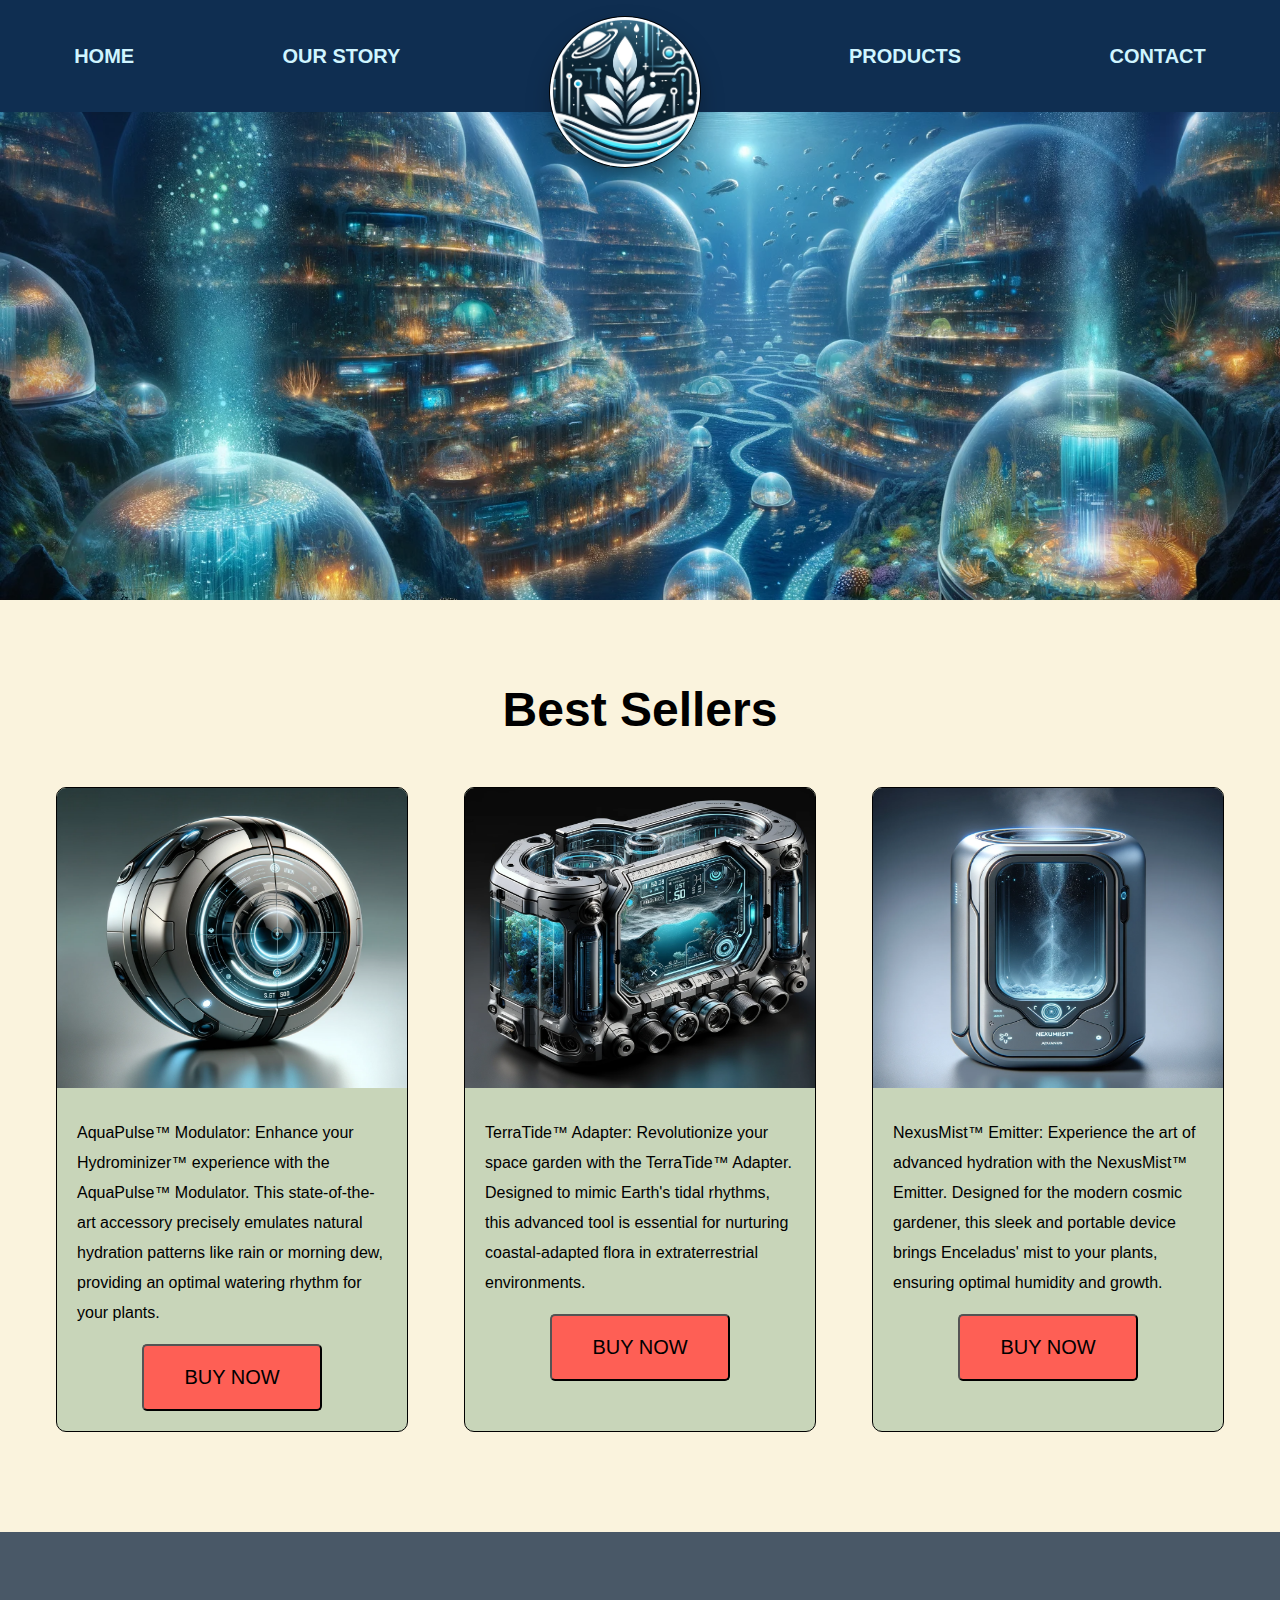
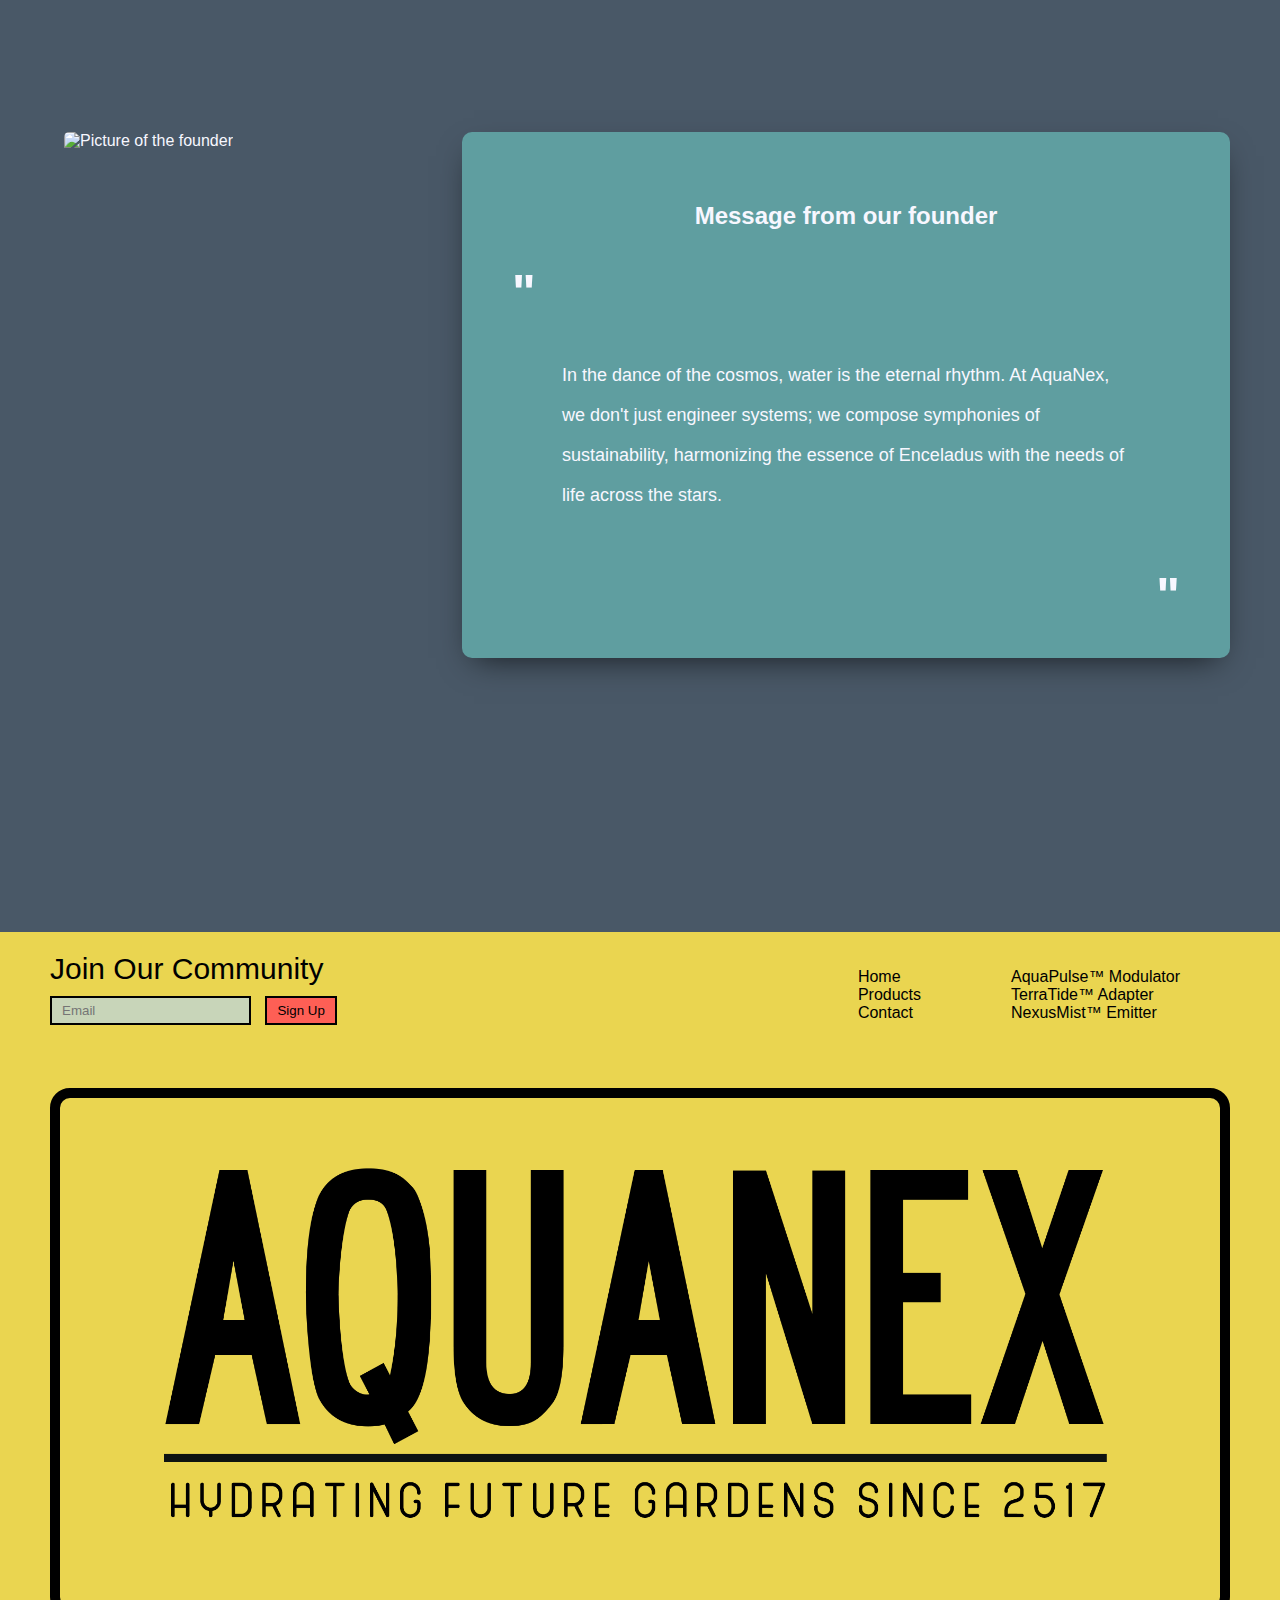
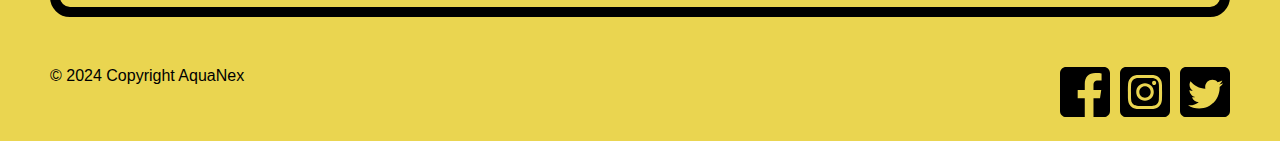
==== index.html @ 2b8085fd "Initial Commit" ====
<!DOCTYPE html>
<html lang="en">
<head>
    <meta charset="UTF-8">
    <meta name="viewport" content="width=device-width, initial-scale=1.0">
    <link rel="stylesheet" href="./styles.css">
    <title>SBA 307</title>
</head>
<body>
    <nav>
        <ul id="nav-ul">
            <li class="nav-li"><a href="/index.html">Home</a></li>
            <li class="nav-li"><a href="/story.html">Our Story</a></li>
            <li class="nav-img"><a href="#"><img src="/images/logo-1.png" alt="Logo"></a></li>
            <li class="nav-li"><a href="#">Products</a></li>
            <li class="nav-li"><a href="/contact.html">Contact</a></li>
        </ul>
    </nav>
    <header>

    </header>
    <main>
        <section id="best-sellers">
            <h1>Best Sellers</h1>
            <div class="product-card">
                <img src="/images/productimages/aquapulsemodulator.png" alt="product-image">
                <p>AquaPulse™ Modulator: Enhance your Hydrominizer™ experience with the AquaPulse™ Modulator. This state-of-the-art accessory precisely emulates natural hydration patterns like rain or morning dew, providing an optimal watering rhythm for your plants.</p>
                <button>BUY NOW</button>
                
            </div>
            <div class="product-card">
                <img src="/images/productimages/terratideadapter.png" alt="product-image">
                <p>TerraTide™ Adapter: Revolutionize your space garden with the TerraTide™ Adapter. Designed to mimic Earth's tidal rhythms, this advanced tool is essential for nurturing coastal-adapted flora in extraterrestrial environments.</p>
                <button>BUY NOW</button>
                
            </div>
            <div class="product-card">
                <img src="/images/productimages/nexusmist.png" alt="product-image">
                <p>NexusMist™ Emitter: Experience the art of advanced hydration with the NexusMist™ Emitter. Designed for the modern cosmic gardener, this sleek and portable device brings Enceladus' mist to your plants, ensuring optimal humidity and growth.</p>
                <button>BUY NOW</button>
                
            </div>
        </section>
        <section id="founder-section">
            <img src="/images/founder.png" alt="Picture of the founder">
            
            <div>
                <h2>Message from our founder</h2>
                <h1 class="quote1">"</h1>
                    <P>In the dance of the cosmos, water is the eternal rhythm. At AquaNex, we don't just engineer systems; we compose symphonies of sustainability, harmonizing the essence of Enceladus with the needs of life across the stars.</P>
                <h1 style="float: right;">"</h1>
            </div>
        </section>
        
    </main>
    
    <footer>
        <form action="#">
                <label for="emailform">Join Our Community</label><br>
                <input type="email" id="emailform" name="emailform" placeholder="Email">
                <input id="form-submit" type="submit" value="Sign Up">
        </form>
        <div class="footer-links" style="display: flex;">
            <ul>
                <li><a href="/index.html">Home</a></li>
                <li><a href="#">Products</a></li>
                <li><a href="/contact.html">Contact</a></li>
            </ul>
            <ul>
                <li><a href="#">AquaPulse™ Modulator</a></li>
                <li><a href="#">TerraTide™ Adapter</a></li>
                <li><a href="#">NexusMist™ Emitter</a></li>
            </ul>
        </div>
        <div id="footerlogo">
            <div id="logo-box">            
                <img src="/images/footerlogo.png" alt="AquaNex: Hyrdating Future Gardens">
            </div>

            
        </div>
        <div style="width: 100vw;">
            <div style="width: 50%; display: inline; margin-left:50px;">© 2024 Copyright AquaNex</div>
            <div class="social-div" style="width: 50%; float:right;">
                <a href="http://facebook.com"><img src="/images/facebookicon.svg" alt="Facebook"></a><a href="http://instagram.com"><img src="/images/instagramicon.svg" alt="Instagram"></a><a href="http://twitter.com"><img src="/images/twittericon.svg" alt="Twitter/X"></a>
            </div>
        </div>
    </footer>
</body>
</html>
---- styles.css ----
body {
    margin: 0;
    font-family: 'Segoe UI', Tahoma, Geneva, Verdana, sans-serif;
}

/* -----------------------------------------Nav Bar--------------------------------------------- */

nav {
    background-color: #0f2e51;
    position: fixed;
    width: 100vw;
    z-index: 10;

}

nav ul{
    display: flex;
    align-content: center;
    justify-content: space-around;
    list-style-type: none;
    padding: 0;
    height: 80px;
}

nav a{
    text-decoration: none;
    color: #d0f5ff;
    font-size: 20px;
    text-transform: uppercase;
    font-weight: 900;
}
nav a:hover {
    color: #0d2747;
}

.nav-li {
    display: flex;
    align-items: center;
}

nav img{
    height:150px;
    position: relative;
    border: 1px solid black;
    border-radius: 50%;
    box-shadow: 0px 12px 31px -12px rgba(0,0,0,0.7);
    ;

}

header {
    height: 500px;
    padding-top: 100px;
    background-image: url("/images/EnceladusUnderwater2.png");
    background-position:top center;
    background-size: 100vw;
    background-attachment: fixed;
    background-repeat: no-repeat;
}

/* ---------------------------------------Product section------------------------------------------ */

#best-sellers {
    
    display: flex;
    flex-wrap: wrap;
    align-content: center;
    padding: 50px 0;
    justify-content: space-evenly;
    background-color: #FAF3DD;
    padding-bottom: 100px;
}

#best-sellers h1 {
    width: 100%;
    text-align: center;
    margin-bottom: 50px;
    font-size:xxx-large;
    
}

.product-card {
    border: 1px solid black;
    border-radius: 10px;
    width: 350px;
    text-align: center;
    padding-bottom: 20px;
    overflow: hidden;
    background-color: #C8D5B9;

}
.product-card img{
    width: 100%;
    height: 300px;
    margin-bottom: 10px;
}
.product-card p{
    width: auto;
    padding: 0 20px;
    text-align: left;
    line-height: 30px;
}
.product-card button{
    background-color: #FE5F55;
    padding: 20px 40px;
    border-radius: 5px;
    font-size: 20px;
}
.product-card button:hover{
    background-color: #ff8a82;
}

/* --------------------------------------------Founder Section---------------------------------------- */

#founder-section {
    height: 800px;
    padding-top: 200px;
    background-color: #495867;
    color: #F7F7FF;

}
#founder-section img{
    float: left;
    margin-left: 5%;
    margin-right: 50px;
    height: 500px;
    border-radius: 5px;
    position: absolute;

}
#founder-section h2{
text-align: center;
}

#founder-section h1{
font-size: 50px;
padding: 0 50px;
    }
#founder-section div{
width: 60%;
float: right;
background-color: cadetblue;
margin-right: 50px;
padding-top:50px;
border-radius: 10px;
box-shadow: 0px 12px 31px -12px rgba(0,0,0,0.7);
}

#founder-section p{
padding: 0 100px;
font-size: large;
line-height: 40px;
}

/* ------------------------------------------Footer------------------------------------------------- */

footer {
    width: 100%;
    background-color: rgb(234, 213, 80);

    display: flex;
    flex-wrap: wrap;
    justify-content: space-between;
    padding-top: 20px;
}
#footerlogo {
    width: 100vw;
    display: block;
    text-align: center;
    padding: 50px;
}
#footerlogo img {

    height: auto;
    width: 100%;
}
#logo-box {
    border: 10px solid black;
    border-radius: 20px;

}
.social-div{
    text-align: right;
    padding-right: 50px;
    margin-bottom: 20px;
}

.social-div img{
    width: 50px;
    margin-left: 10px;
}

.social-div img:hover{
    filter: invert();
}

.footer-links a{
    text-decoration: none;
    color: black;
}

.footer-links a:hover{
    color: rgb(123, 65, 141);
}

.footer-links ul {
    list-style-type: none;
    margin-right:50px
}

footer form {
    padding-left: 50px;
}

footer form label{
    font-size: 30px;
}

#emailform {
    background-color: #C8D5B9;
    border: 2px solid black;
    padding: 5px 10px;
    margin-right: 10px;
    margin-top: 10px;
}

#form-submit{
    background-color: #FE5F55;
    border: 2px solid black;
    padding: 5px 10px;
    transition-duration: 1s;
}

#form-submit:hover{
    background-color: #cd5047;
}

.footer-links {
    padding-right: 50px;
}

#footer-copyright {
    margin-left:50px;
    height: 50px;
    float: left;
    padding-top: 20px;
}

/* --------------------------------------Story page--------------------------------------------------- */


#story-page{
    background-color: #FAF3DD;
    padding: 50px 100px;

}
#story-page img{
    margin: 20px;
}
#story-page h1{
    text-align: center;
    margin-top: 0;
    margin-bottom: 50px;
}
#story-page p:nth-of-type(2),#story-page p:nth-of-type(4), #story-page p:nth-of-type(6)   {
    color: green;
    margin-bottom: 100px;
}
#story-page p{
    line-height: 50px;
}
#story-page div{
    width: 100%;
    text-align: center;
    margin: 0 auto;
}

#story-page h2:nth-of-type(7){
    text-align: center;
}

/* --------------------------------------Contact page--------------------------------------------------- */

#contact-page{
    background-color: #FAF3DD;
    padding: 50px 100px;
    text-align: center;
}
#contact-page h1{
    text-align: center;
    margin-top: 0;
    margin-bottom: 50px;
    font-size: xxx-large;
}
#contact-page form{
    display: flex;
    flex-direction: column;
    width: 50%;
}
#contact-page input, #contact-page select{
    margin-bottom: 20px;
    padding: 10px;
    background-color: #e2e8e0;
    border: 2px solid white;
    color: #be4d5e;
}
#contact-page textarea{
    background-color: #e2e8e0;
    border: 2px solid white;
    color: #be4d5e; 
}
#form-div {
    display: flex;
    justify-content: space-evenly;
    margin-top: 100px;
    margin-bottom: 200px;
}
#contact-image{
    width: 20%;
    background-image: url("/images/underwaterlandscape.png");
    background-size: cover;
}
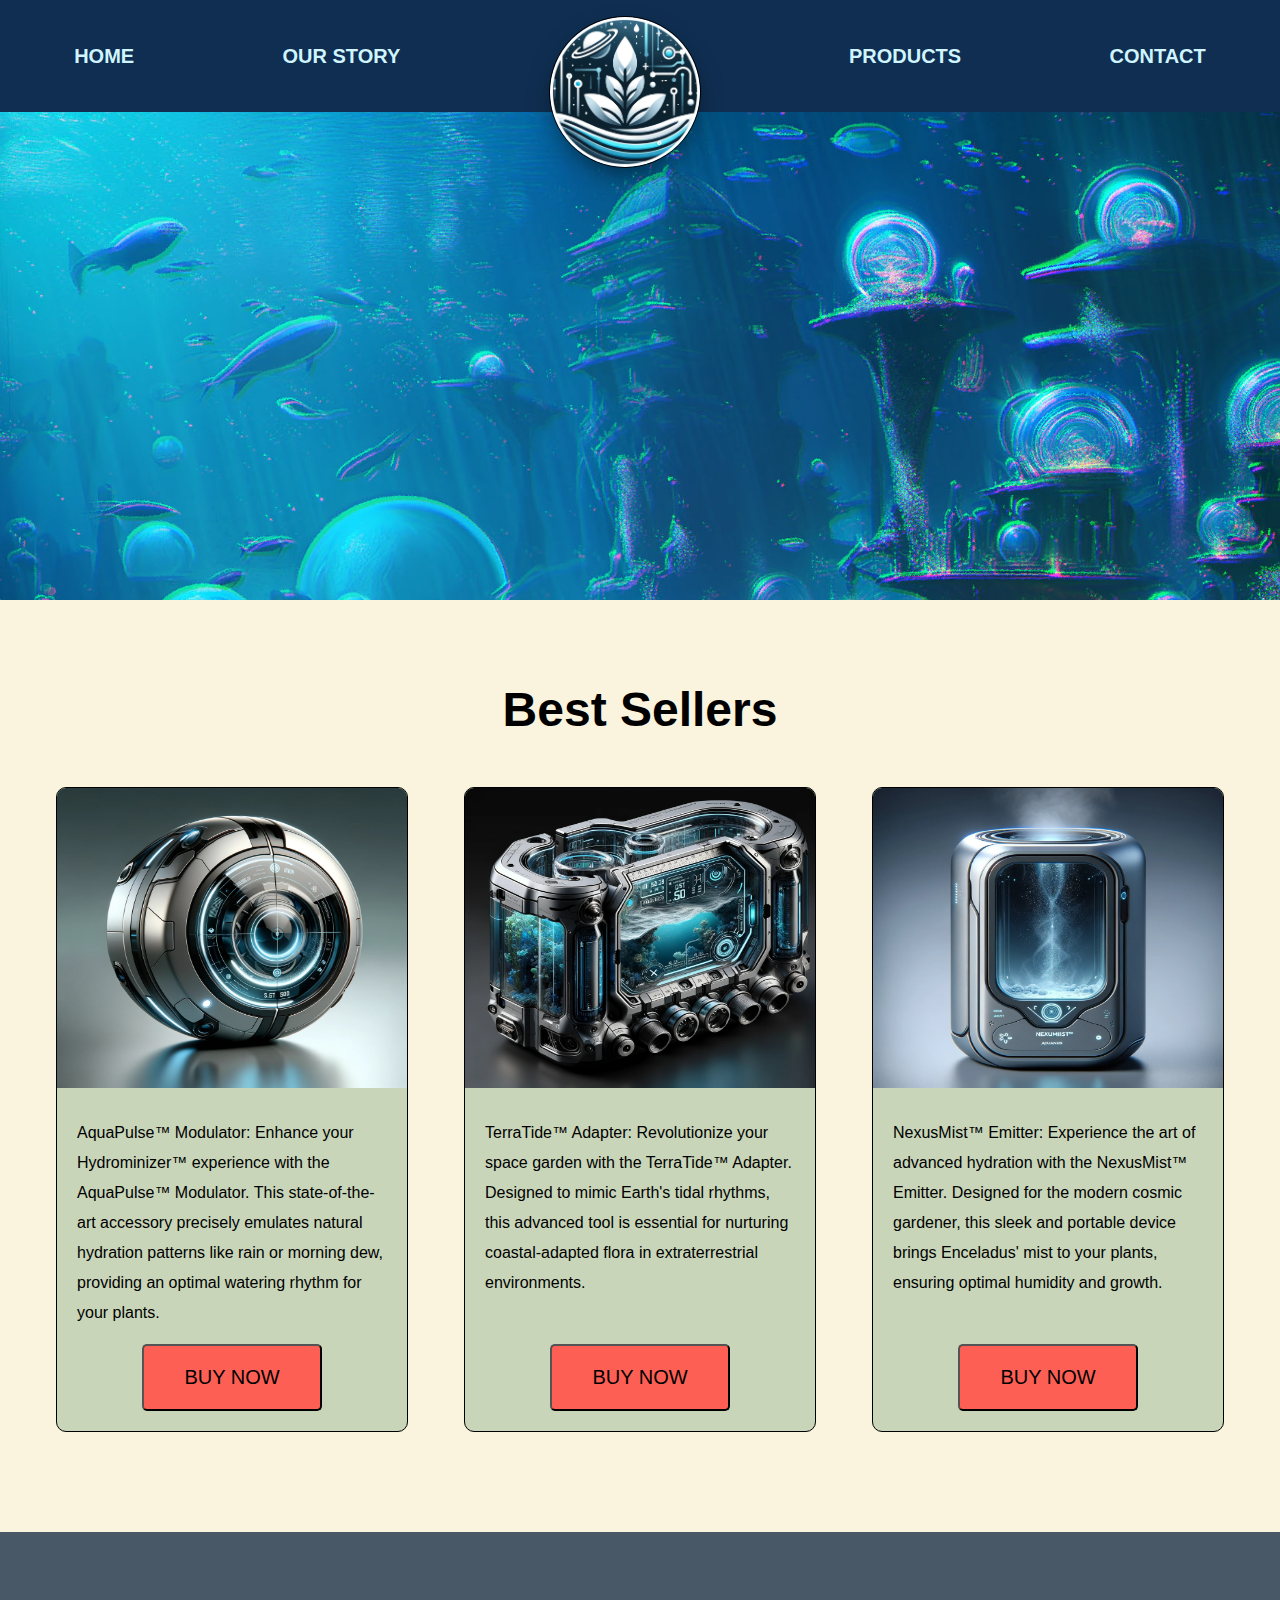
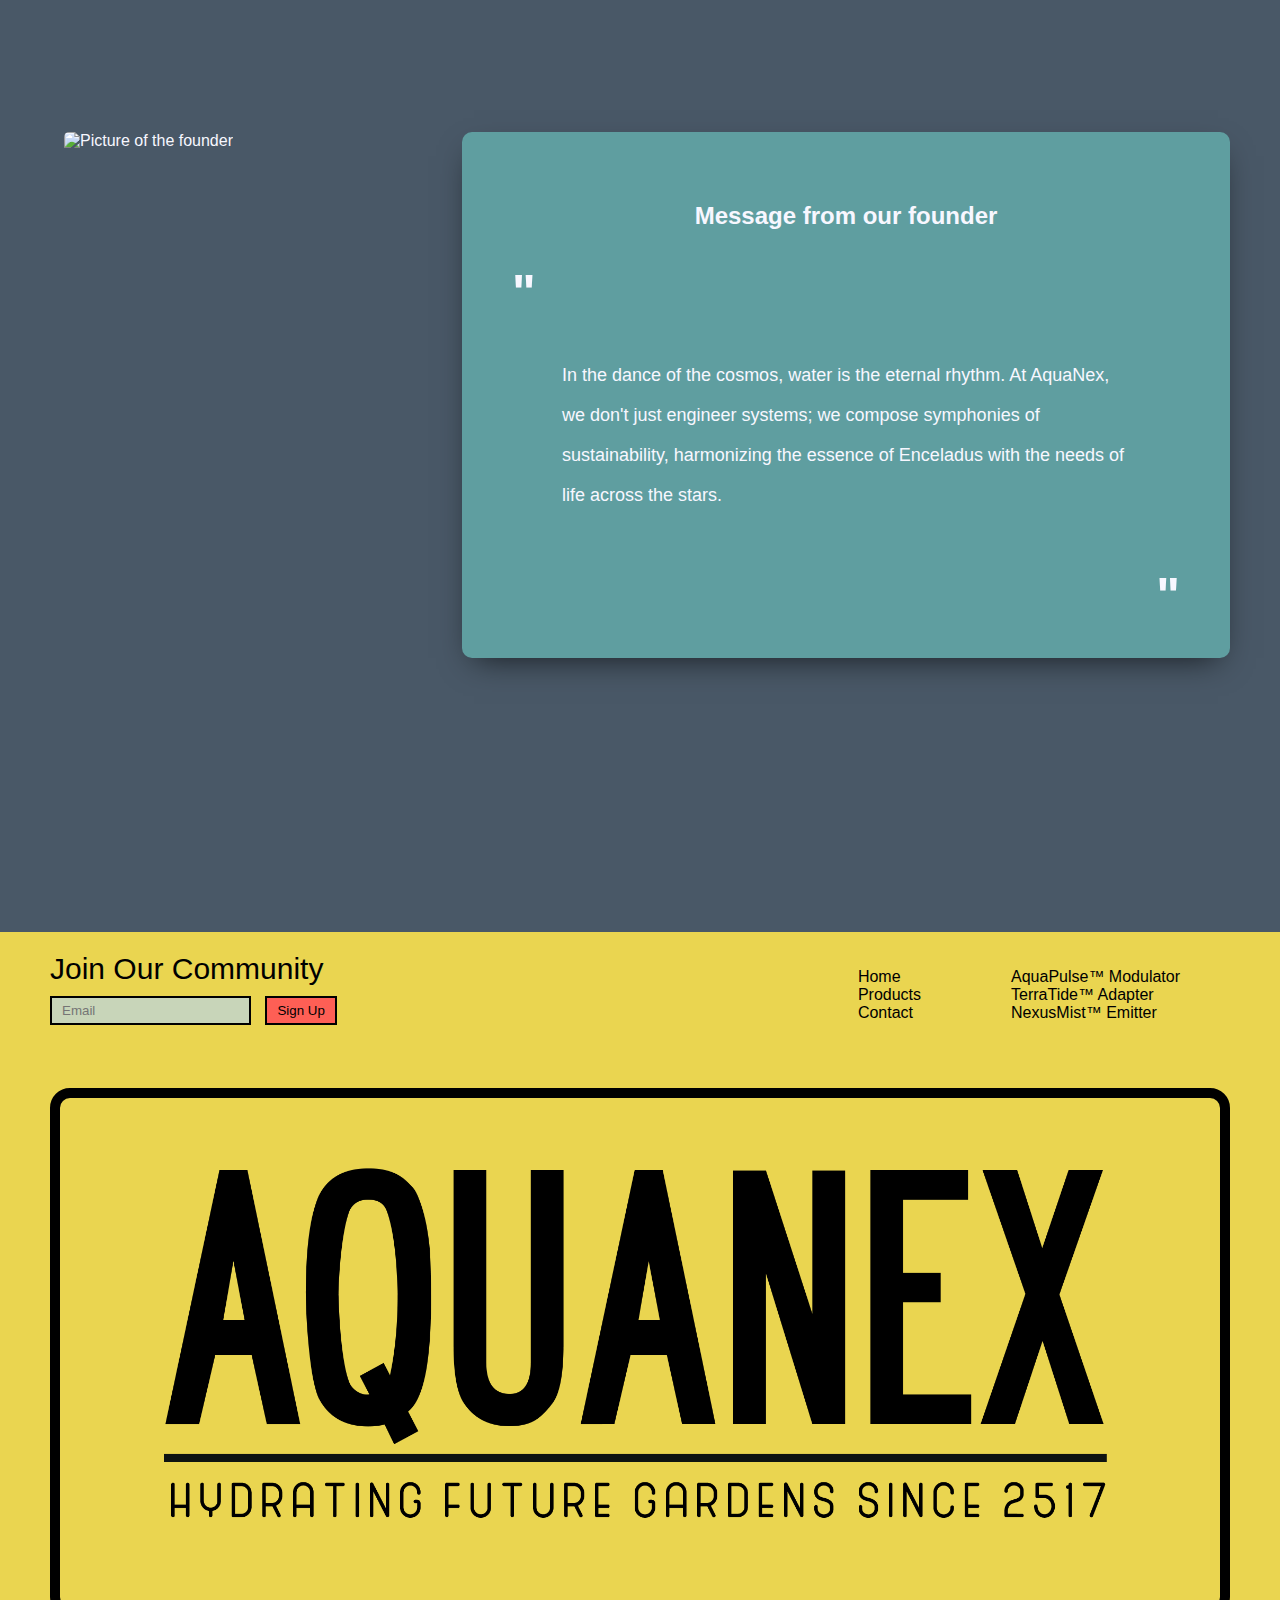
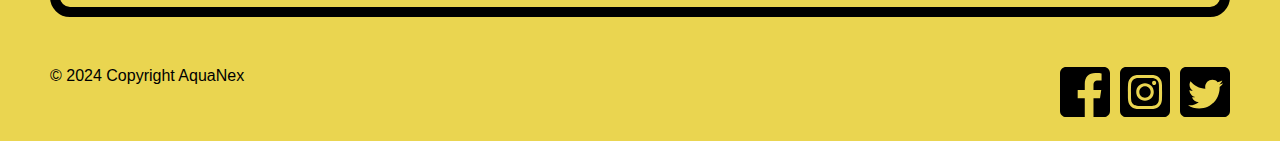
==== commit f4f77d5b: "updated styling on product card" ====
--- a/index.html
+++ b/index.html
@@ -30,13 +30,13 @@
             </div>
             <div class="product-card">
                 <img src="/images/productimages/terratideadapter.png" alt="product-image">
-                <p>TerraTide™ Adapter: Revolutionize your space garden with the TerraTide™ Adapter. Designed to mimic Earth's tidal rhythms, this advanced tool is essential for nurturing coastal-adapted flora in extraterrestrial environments.</p>
+                <p>TerraTide™ Adapter: Revolutionize your space garden with the TerraTide™ Adapter. Designed to mimic Earth's tidal rhythms, this advanced tool is essential for nurturing coastal-adapted flora in extraterrestrial environments.<br><br></p>
                 <button>BUY NOW</button>
                 
             </div>
             <div class="product-card">
                 <img src="/images/productimages/nexusmist.png" alt="product-image">
-                <p>NexusMist™ Emitter: Experience the art of advanced hydration with the NexusMist™ Emitter. Designed for the modern cosmic gardener, this sleek and portable device brings Enceladus' mist to your plants, ensuring optimal humidity and growth.</p>
+                <p>NexusMist™ Emitter: Experience the art of advanced hydration with the NexusMist™ Emitter. Designed for the modern cosmic gardener, this sleek and portable device brings Enceladus' mist to your plants, ensuring optimal humidity and growth.<br><br></p>
                 <button>BUY NOW</button>
                 
             </div>
--- a/styles.css
+++ b/styles.css
@@ -51,11 +51,12 @@
 header {
     height: 500px;
     padding-top: 100px;
-    background-image: url("/images/EnceladusUnderwater2.png");
+    background-image: url("./images/EnceladusUnderwater3.jpg");
     background-position:top center;
     background-size: 100vw;
     background-attachment: fixed;
     background-repeat: no-repeat;
+    background-size: auto 1000px;
 }
 
 /* ---------------------------------------Product section------------------------------------------ */
